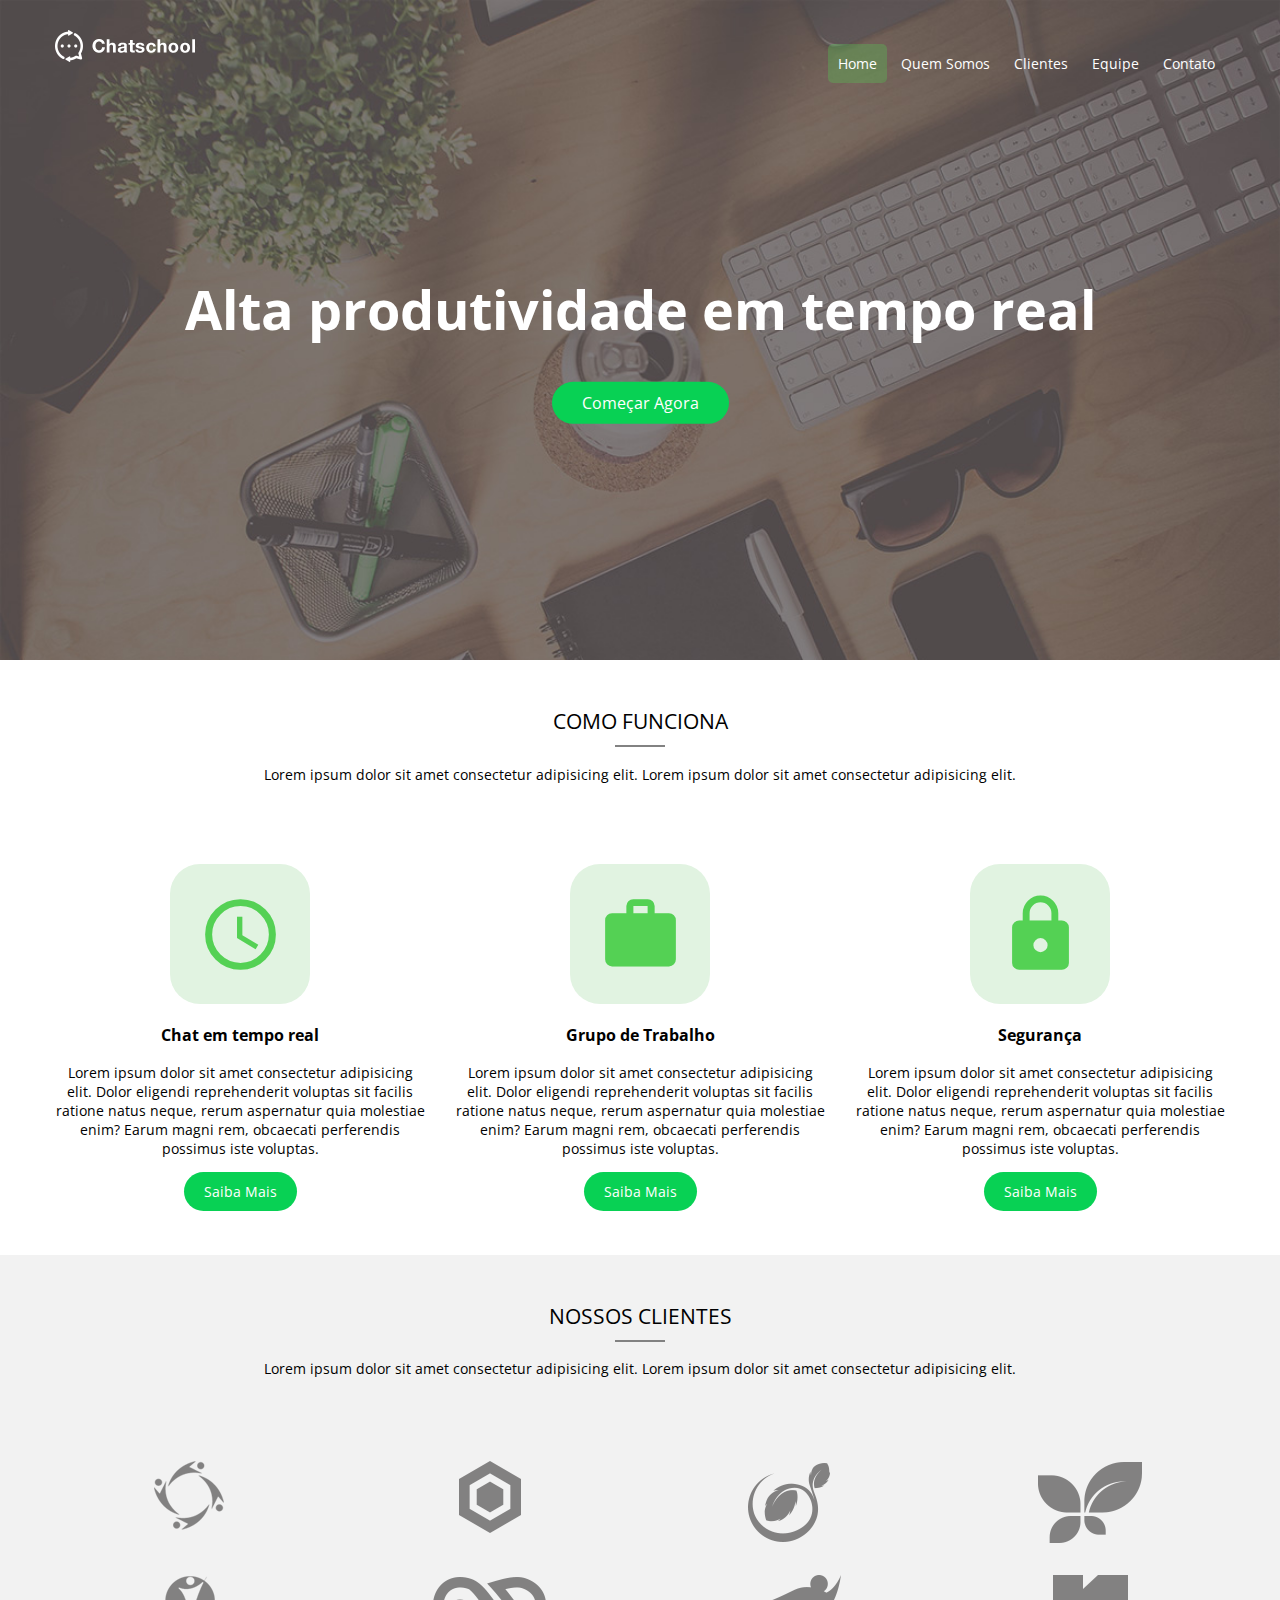
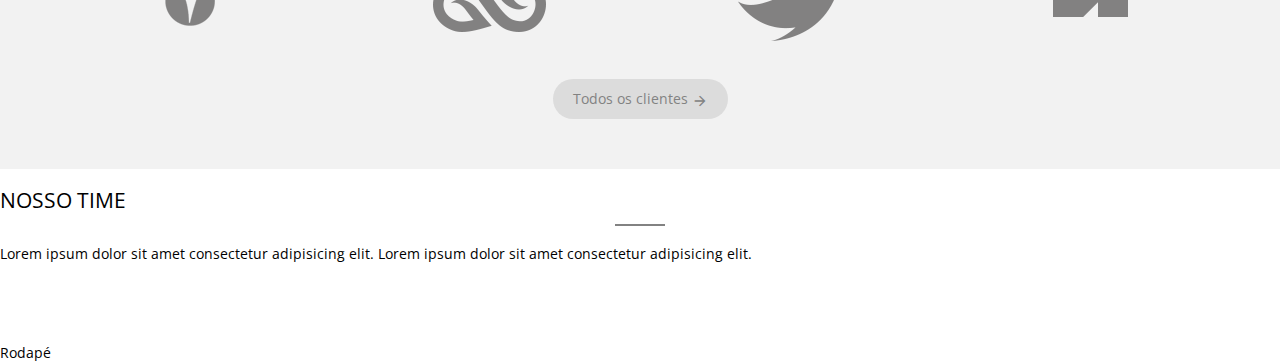
==== index.html @ 46588e20 "feat: markup and style costumers session" ====
<!DOCTYPE html>
<html lang="pt-br">
<head>
	<meta charset="UTF-8">
	<meta http-equiv="X-UA-Compatible" content="IE=edge">
	<meta name="viewport" content="width=device-width, initial-scale=1.0">
	<title>Chatschool</title>
	<link rel="preconnect" href="https://fonts.googleapis.com"> 
	<link rel="preconnect" href="https://fonts.gstatic.com" crossorigin> 
	<link href="https://fonts.googleapis.com/css2?family=Open+Sans:wght@400;600&display=swap" rel="stylesheet">
	<link href="https://fonts.googleapis.com/icon?family=Material+Icons" rel="stylesheet">
	<link href="css/styles.css" rel="stylesheet">

</head>	

<body>
	<header id="header">
		<div class="container">
			<div class="row">
				<div class="col col-desktop-3">
					<a href="index.html"><img src="./images/logo.png" alt="logomarca da chatschool"></div></a>
				<div class="col col-desktop-9">
					<nav>
						<ul>
							<li><a href="index.html" class="active">Home</a></li>
							<li><a href="quem-somos.html">Quem Somos</a></li>
							<li><a href="clientes.html">Clientes</a></li>
							<li><a href="equipe.html">Equipe</a></li>
							<li><a href="contatos.html">Contato</a></li>
						</ul>
					</nav>
				</div>
			</div>
			<div class="row">
				<div class="col col-desktop-12 title">
					<h1>Alta produtividade em tempo real</h1>
					<a href="" class="btn">Começar Agora</a>
				</div>
			</div>
		</div>
	</header>

	<main>

		<section id="how-it-work">
			<h2>Como Funciona</h2>
			<p class="subtitle">Lorem ipsum dolor sit amet consectetur adipisicing elit. Lorem ipsum dolor sit amet consectetur adipisicing elit.</p>
			<div class="container">
				<div class="row">
					<div class="col col-desktop-4">
						<div class="icon-container">
							<!-- Usando a tag<i> com a class que linkamos o ícone. No site, pesquise o nome do ícone que deseja utilizar e coloque a referência entre as tags<i> -->
							<i class="material-icons">schedule</i>
						</div>
						<h3>Chat em tempo real</h3>
						<p>Lorem ipsum dolor sit amet consectetur adipisicing elit. Dolor eligendi reprehenderit voluptas sit facilis ratione natus neque, rerum aspernatur quia molestiae enim? Earum magni rem, obcaecati perferendis possimus iste voluptas.</p>
						<p><a href="" class="btn">Saiba Mais</a></p>
					</div>
					<div class="col col-desktop-4">
						<div class="icon-container">
							<i class="material-icons">work</i>
						</div>
						<h3>Grupo de Trabalho</h3>
						<p>Lorem ipsum dolor sit amet consectetur adipisicing elit. Dolor eligendi reprehenderit voluptas sit facilis ratione natus neque, rerum aspernatur quia molestiae enim? Earum magni rem, obcaecati perferendis possimus iste voluptas.</p>
						<p><a href="" class="btn">Saiba Mais</a></p>
					</div>
					<div class="col col-desktop-4">
						<div class="icon-container">
							<i class="material-icons">https</i>
						</div>
						<h3>Segurança</h3>
						<p>Lorem ipsum dolor sit amet consectetur adipisicing elit. Dolor eligendi reprehenderit voluptas sit facilis ratione natus neque, rerum aspernatur quia molestiae enim? Earum magni rem, obcaecati perferendis possimus iste voluptas.</p>
						<p><a href="" class="btn">Saiba Mais</a></p>
					</div>
				</div>
			</div>
		</section>


		<section id="costumers">
			<h2>Nossos Clientes</h2>
			<p class="subtitle">Lorem ipsum dolor sit amet consectetur adipisicing elit. Lorem ipsum dolor sit amet consectetur adipisicing elit.</p>
			<div class="container">
				<div class="row">
					<div class="col col-desktop-3"><img src="images/clientes/icon1.png"></div>
					<div class="col col-desktop-3"><img src="images/clientes/icon2.png"></div>
					<div class="col col-desktop-3"><img src="images/clientes/icon3.png"></div>
					<div class="col col-desktop-3"><img src="images/clientes/icon4.png"></div>
				</div>
				<div class="row">
					<div class="col col-desktop-3"><img src="images/clientes/icon5.png"></div>
					<div class="col col-desktop-3"><img src="images/clientes/icon6.png"></div>
					<div class="col col-desktop-3"><img src="images/clientes/icon7.png"></div>
					<div class="col col-desktop-3"><img src="images/clientes/icon8.png"></div>
				</div>
				<div class="row">
					<div class="col col-desktop-12">
						<a href="" class="btn">Todos os clientes <i class="material-icons">arrow_forward</i></a>
					</div>
					
				</div>
			</div>
		</section>


		<section id="team">
			<h2>Nosso Time</h2>
			<p class="subtitle">Lorem ipsum dolor sit amet consectetur adipisicing elit. Lorem ipsum dolor sit amet consectetur adipisicing elit.</p>
		</section>
	</main>
	<footer id="footer">Rodapé</footer>
</body>
</html>
---- css/styles.css ----
@import url('reset.css');
@import url('grid.css');
@import url('buttons.css');
@import url('typograph.css');
@import url('icons.css');

body {
	font-family: 'Open Sans', sans-serif;
	color: rgb(130, 130, 130,);
}

#header .btn {
	font-size: 16px;
	padding: 10px 30px;
}
#header .btn:hover {
	background-color: rgb(8, 180, 84);
}

#header nav a {
	display: inline-block;
	text-decoration: none;
	padding: 10px;
	border-radius: 5px;
	transition: ease .5s all;
}

#header nav a:hover, #header nav a.active {
	background-color: rgb(84, 209, 84, 0.3);
}

#header h1 {
	font-size: 54px;
}

#header {
	background: #000 url("../images/background-header.jpg") no-repeat;
	background-size: cover;
	color: #ffffff;
	width: 100%;
	height: 660px;
	position: relative;
	padding-top: 30px;
}

#header a {
	color: #ffffff;
}

#header nav {
	text-align: right;
}

#header nav ul li {
	display: inline-block;
	margin: 0;
	padding: 0;
}

#header .title {
	text-align: center;
	position: absolute;
	left:  0;
	top: 50%;
	transform: translate(0,-50%);
}

#how-it-work, #costumers {
	text-align: center;
	padding: 30px 0px 30px 0px;
}

#costumers {
	background-color: rgb(242, 242, 242);
}

#costumers .btn {
	margin-top: 10px;
	background-color: rgb(220, 220, 220);
	color: rgb(130, 130, 130);
}

#costumers .btn:hover {
	background-color: rgb(8, 180, 84);
	color: #fff;
}

#costumers .btn .material-icons {
	vertical-align: middle;
	font-size: 16px;
}

#costumers .container {
	max-width: 1000;
}

#costumers .container .row {
	padding-bottom: 20px;
}
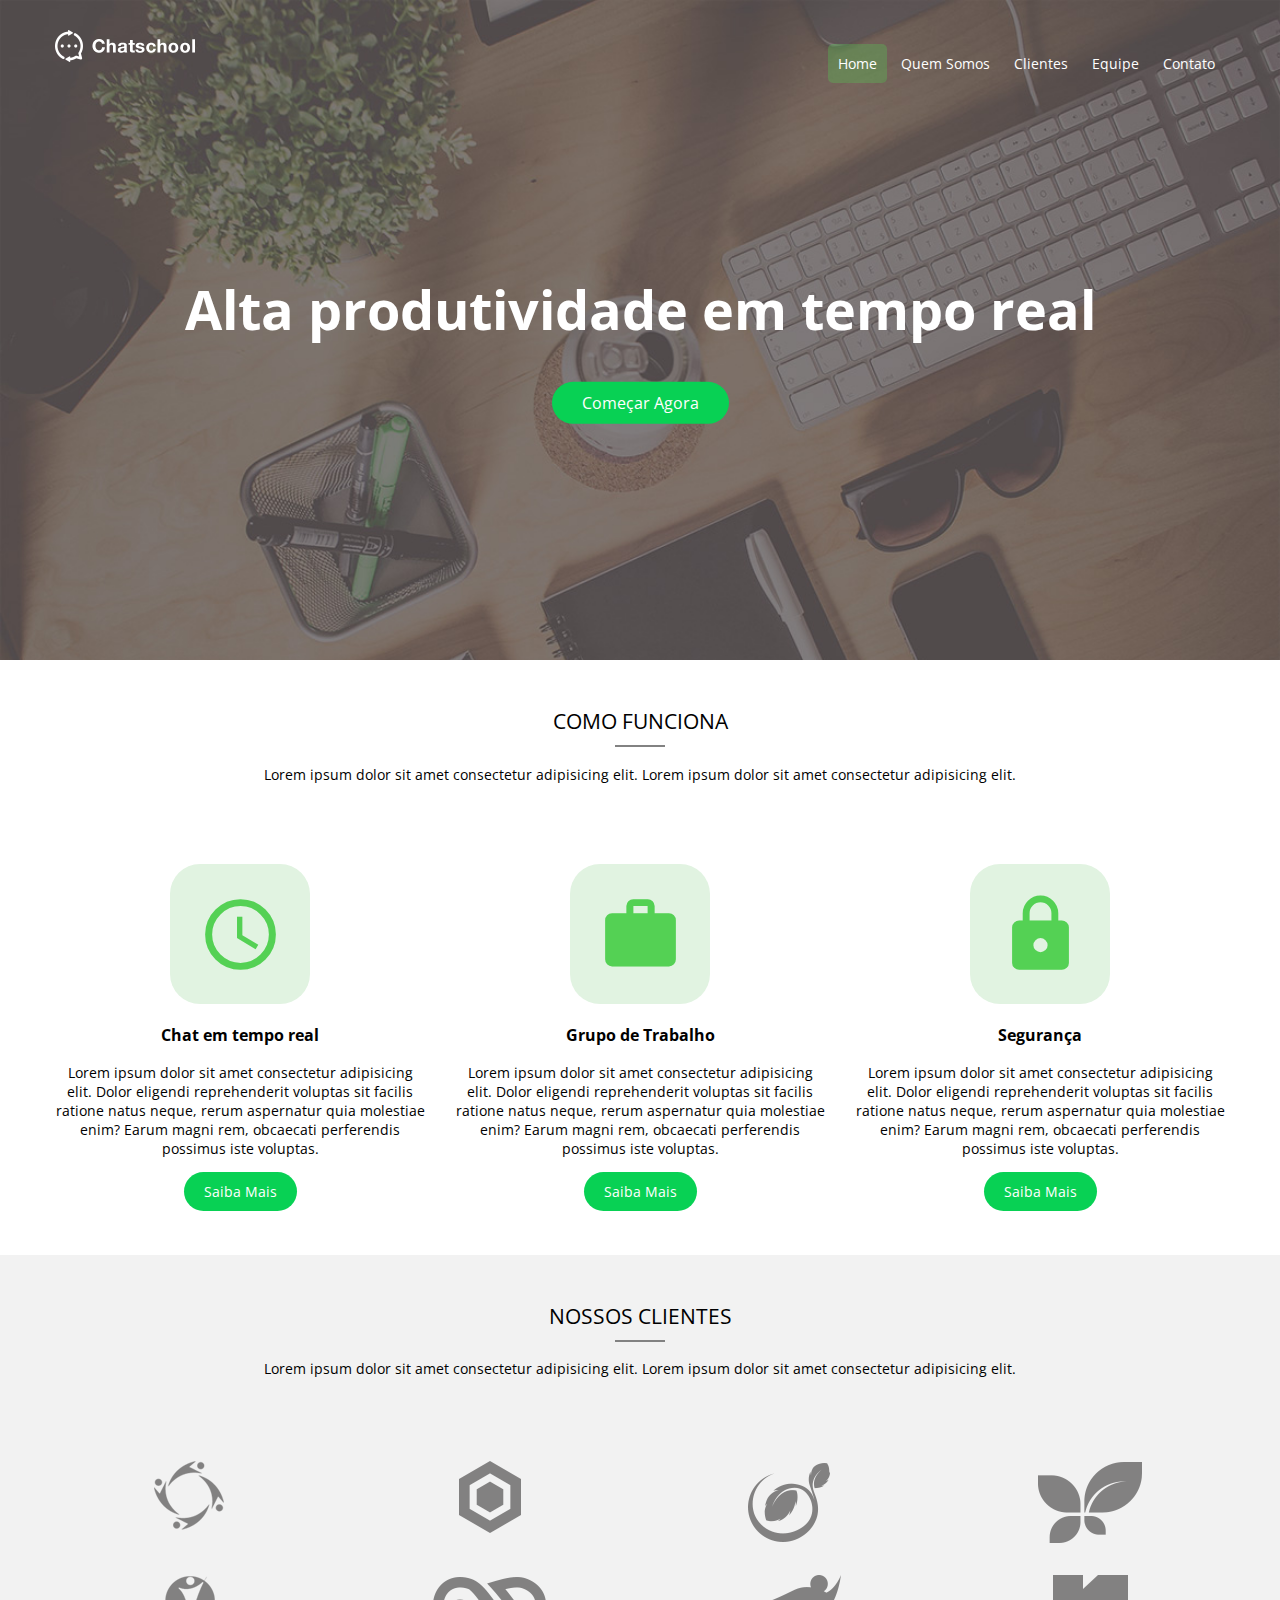
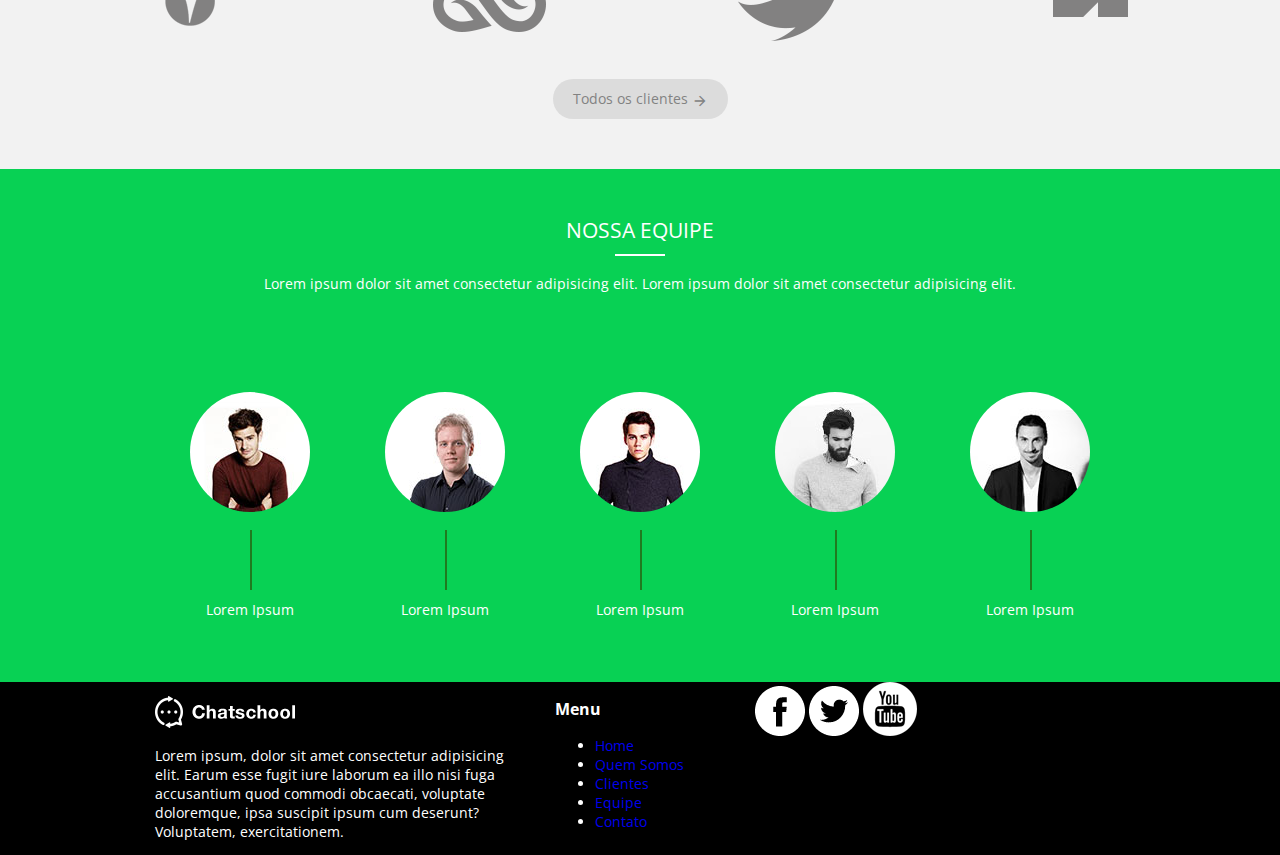
==== commit bd8f3531: "feat: markup tag <footer>" ====
--- a/index.html
+++ b/index.html
@@ -104,10 +104,61 @@
 
 
 		<section id="team">
-			<h2>Nosso Time</h2>
+			<h2>Nossa Equipe</h2>
 			<p class="subtitle">Lorem ipsum dolor sit amet consectetur adipisicing elit. Lorem ipsum dolor sit amet consectetur adipisicing elit.</p>
+			<div class="container">
+				<di class="row">
+					<div class="col col-offset-desktop-1 col-desktop-2">
+						<div class="img-box-round"><img src="images/team/team1.jpg" alt=""></div>
+						<p class="img-box-label">Lorem Ipsum</p>
+					</div>
+					<div class="col col-desktop-2">
+						<div class="img-box-round"><img src="images/team/team2.jpg" alt=""></div>
+						<p class="img-box-label">Lorem Ipsum</p>
+					</div>
+					<div class="col col-desktop-2">
+						<div class="img-box-round"><img src="images/team/team3.jpg" alt=""></div>
+						<p class="img-box-label">Lorem Ipsum</p>
+					</div>
+					<div class="col col-desktop-2">
+						<div class="img-box-round"><img src="images/team/team4.jpg" alt=""></div>
+						<p class="img-box-label">Lorem Ipsum</p>
+					</div>
+					<div class="col col-desktop-2">
+						<div class="img-box-round"><img src="images/team/team5.jpg" alt=""></div>
+						<p class="img-box-label">Lorem Ipsum</p>
+					</div>
+				</di>
+			</div>
 		</section>
 	</main>
-	<footer id="footer">Rodapé</footer>
+
+	<footer id="footer">
+		<div class="container">
+			<div class="row">
+				<div class="col col-offset-desktop-1 col-desktop-4">
+					<p><a href="index.html"><img src="images/logo.png" alt="logo da chatschool"></a></p>
+					<p>Lorem ipsum, dolor sit amet consectetur adipisicing elit. Earum esse fugit iure laborum ea illo nisi fuga accusantium quod commodi obcaecati, voluptate doloremque, ipsa suscipit ipsum cum deserunt? Voluptatem, exercitationem.</p>
+				</div>
+				<div class="col col-desktop-2">
+					<h3>Menu</h3>
+					<nav>
+						<ul>
+							<li><a href="index.html" class="active">Home</a></li>
+							<li><a href="quem-somos.html">Quem Somos</a></li>
+							<li><a href="clientes.html">Clientes</a></li>
+							<li><a href="equipe.html">Equipe</a></li>
+							<li><a href="contatos.html">Contato</a></li>
+						</ul>
+					</nav>
+				</div>
+				<div class="col col-dektop-3">
+					<a href=""><img src="images/social-facebook.png" alt="logo do facebook"></a>
+					<a href=""><img src="images/social-twitter.png" alt="logo do twitter"></a>
+					<a href=""><img src="images/social-youtube.png" alt="logo do youtube"></a>
+				</div>
+			</div>
+		</div>
+	</footer>
 </body>
 </html>--- a/css/styles.css
+++ b/css/styles.css
@@ -65,7 +65,7 @@
 	transform: translate(0,-50%);
 }
 
-#how-it-work, #costumers {
+#how-it-work, #costumers, #team {
 	text-align: center;
 	padding: 30px 0px 30px 0px;
 }
@@ -98,3 +98,21 @@
 	padding-bottom: 20px;
 }
 
+#team {
+	background-color: rgb(8, 209, 84);
+	color: #fff;
+}
+
+#team h2:after {
+	background-color: #fff;
+}
+
+#team .img-box-round {
+	width: 120px;
+	height: 120px;
+}
+
+footer {
+	background-color: #000;
+	color:white;
+}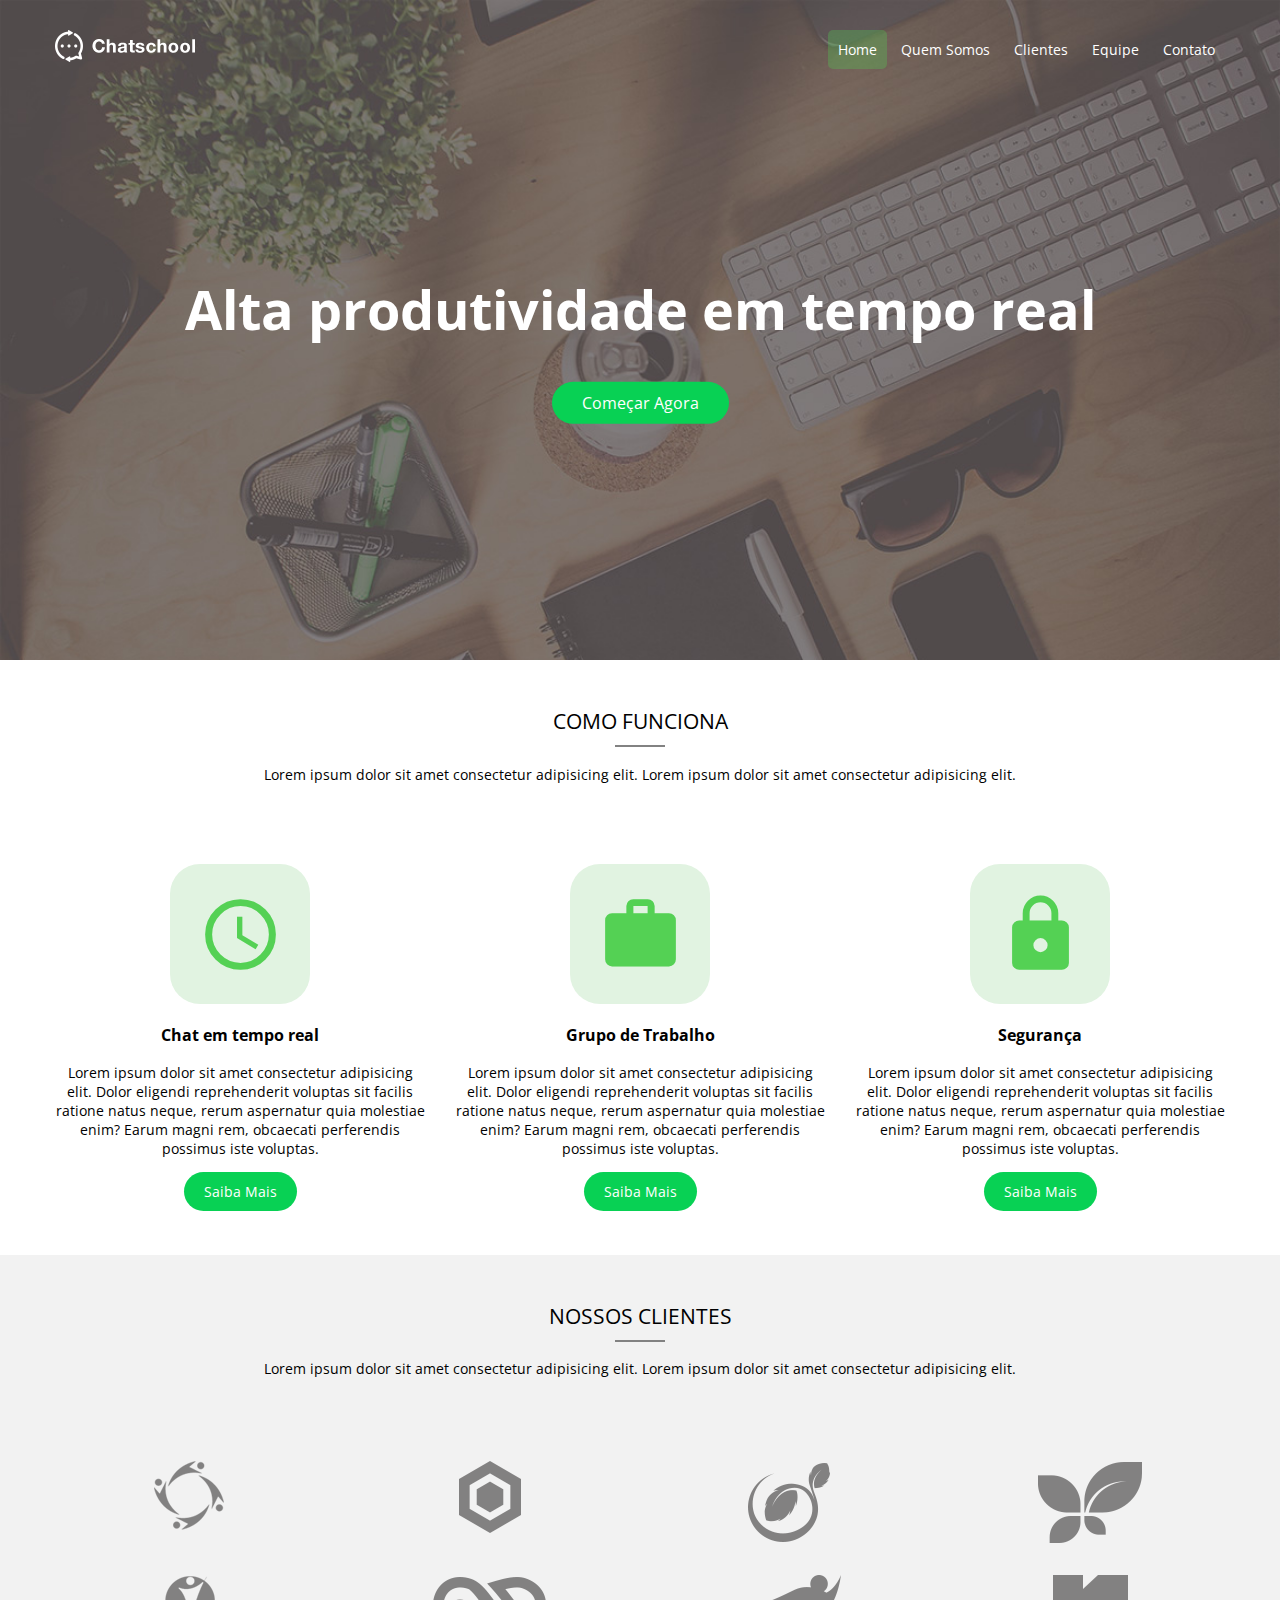
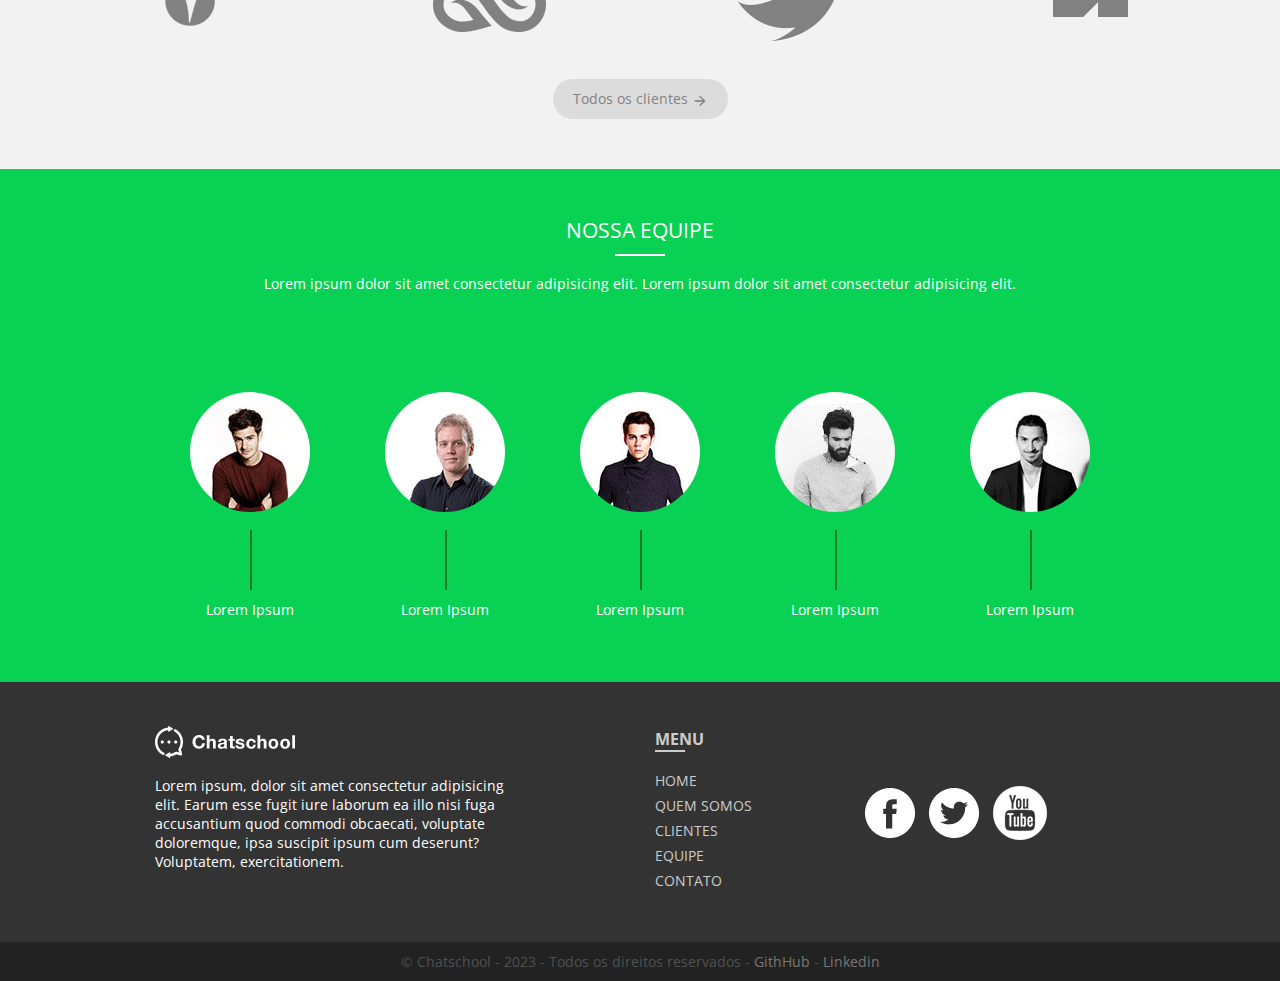
==== commit 4fa2281e: "feat(footer): styles css and create new <div> for copyright" ====
--- a/index.html
+++ b/index.html
@@ -140,7 +140,7 @@
 					<p><a href="index.html"><img src="images/logo.png" alt="logo da chatschool"></a></p>
 					<p>Lorem ipsum, dolor sit amet consectetur adipisicing elit. Earum esse fugit iure laborum ea illo nisi fuga accusantium quod commodi obcaecati, voluptate doloremque, ipsa suscipit ipsum cum deserunt? Voluptatem, exercitationem.</p>
 				</div>
-				<div class="col col-desktop-2">
+				<div class="col col-offset-desktop-1 col-desktop-2">
 					<h3>Menu</h3>
 					<nav>
 						<ul>
@@ -152,7 +152,7 @@
 						</ul>
 					</nav>
 				</div>
-				<div class="col col-dektop-3">
+				<div class="col col-dektop-3 social-media">
 					<a href=""><img src="images/social-facebook.png" alt="logo do facebook"></a>
 					<a href=""><img src="images/social-twitter.png" alt="logo do twitter"></a>
 					<a href=""><img src="images/social-youtube.png" alt="logo do youtube"></a>
@@ -160,5 +160,8 @@
 			</div>
 		</div>
 	</footer>
+	<div id="copyright">
+		&copy; Chatschool - 2023  - Todos os direitos reservados - <a href="https://github.com/otthonleao">GithHub</a> - <a href="https://www.linkedin.com/in/otthonleao/">Linkedin</a>
+	</div>
 </body>
 </html>--- a/css/styles.css
+++ b/css/styles.css
@@ -3,6 +3,7 @@
 @import url('buttons.css');
 @import url('typograph.css');
 @import url('icons.css');
+@import url('menu.css');
 
 body {
 	font-family: 'Open Sans', sans-serif;
@@ -51,10 +52,8 @@
 	text-align: right;
 }
 
-#header nav ul li {
+#header nav ul, #header nav ul li {
 	display: inline-block;
-	margin: 0;
-	padding: 0;
 }
 
 #header .title {
@@ -65,7 +64,7 @@
 	transform: translate(0,-50%);
 }
 
-#how-it-work, #costumers, #team {
+#how-it-work, #costumers, #team, #footer{
 	text-align: center;
 	padding: 30px 0px 30px 0px;
 }
@@ -112,7 +111,69 @@
 	height: 120px;
 }
 
-footer {
-	background-color: #000;
+#footer {
+	background-color: rgb(51, 51, 51);
 	color:white;
+	text-align: left;
+}
+
+#footer #footer a {
+	color: rgb(204, 204, 204);
+}
+
+#footer h3:after {
+	content: '';
+	display: block;
+	border-bottom: 2px solid rgb(204, 204, 204);
+	width: 30px;
+}
+
+#footer h3, #footer nav li a {
+	text-transform: uppercase;
+	color: rgb(204, 204, 204);
+}
+
+#footer nav li {
+	padding: 3px 0;
+}
+
+#footer nav li a:hover {
+	color: rgb(255, 255, 255);
+}
+
+#footer .social-media {
+	height: 200px;
+	line-height: 200px;
+	text-align: right;
+}
+
+#footer .social-media a {
+	display: inline-block;
+	padding: 0 0 0 10px;
+	opacity: 1;
+}
+
+#footer .social-media a:hover {
+	opacity: .5;
+	transition: ease .3s all;
+}
+
+#footer .social-media img {
+	vertical-align: middle;
+}
+
+#copyright {
+	text-align: center;
+	background-color: rgb(34, 34, 34);
+	padding: 10px;
+	color: rgb(80, 80, 80);
+}
+
+#copyright a {
+	color: rgb(120, 120, 120);
+}
+
+#copyright a:hover {
+	color: rgb(8, 209, 84);
+	transition: ease .5s all;
 }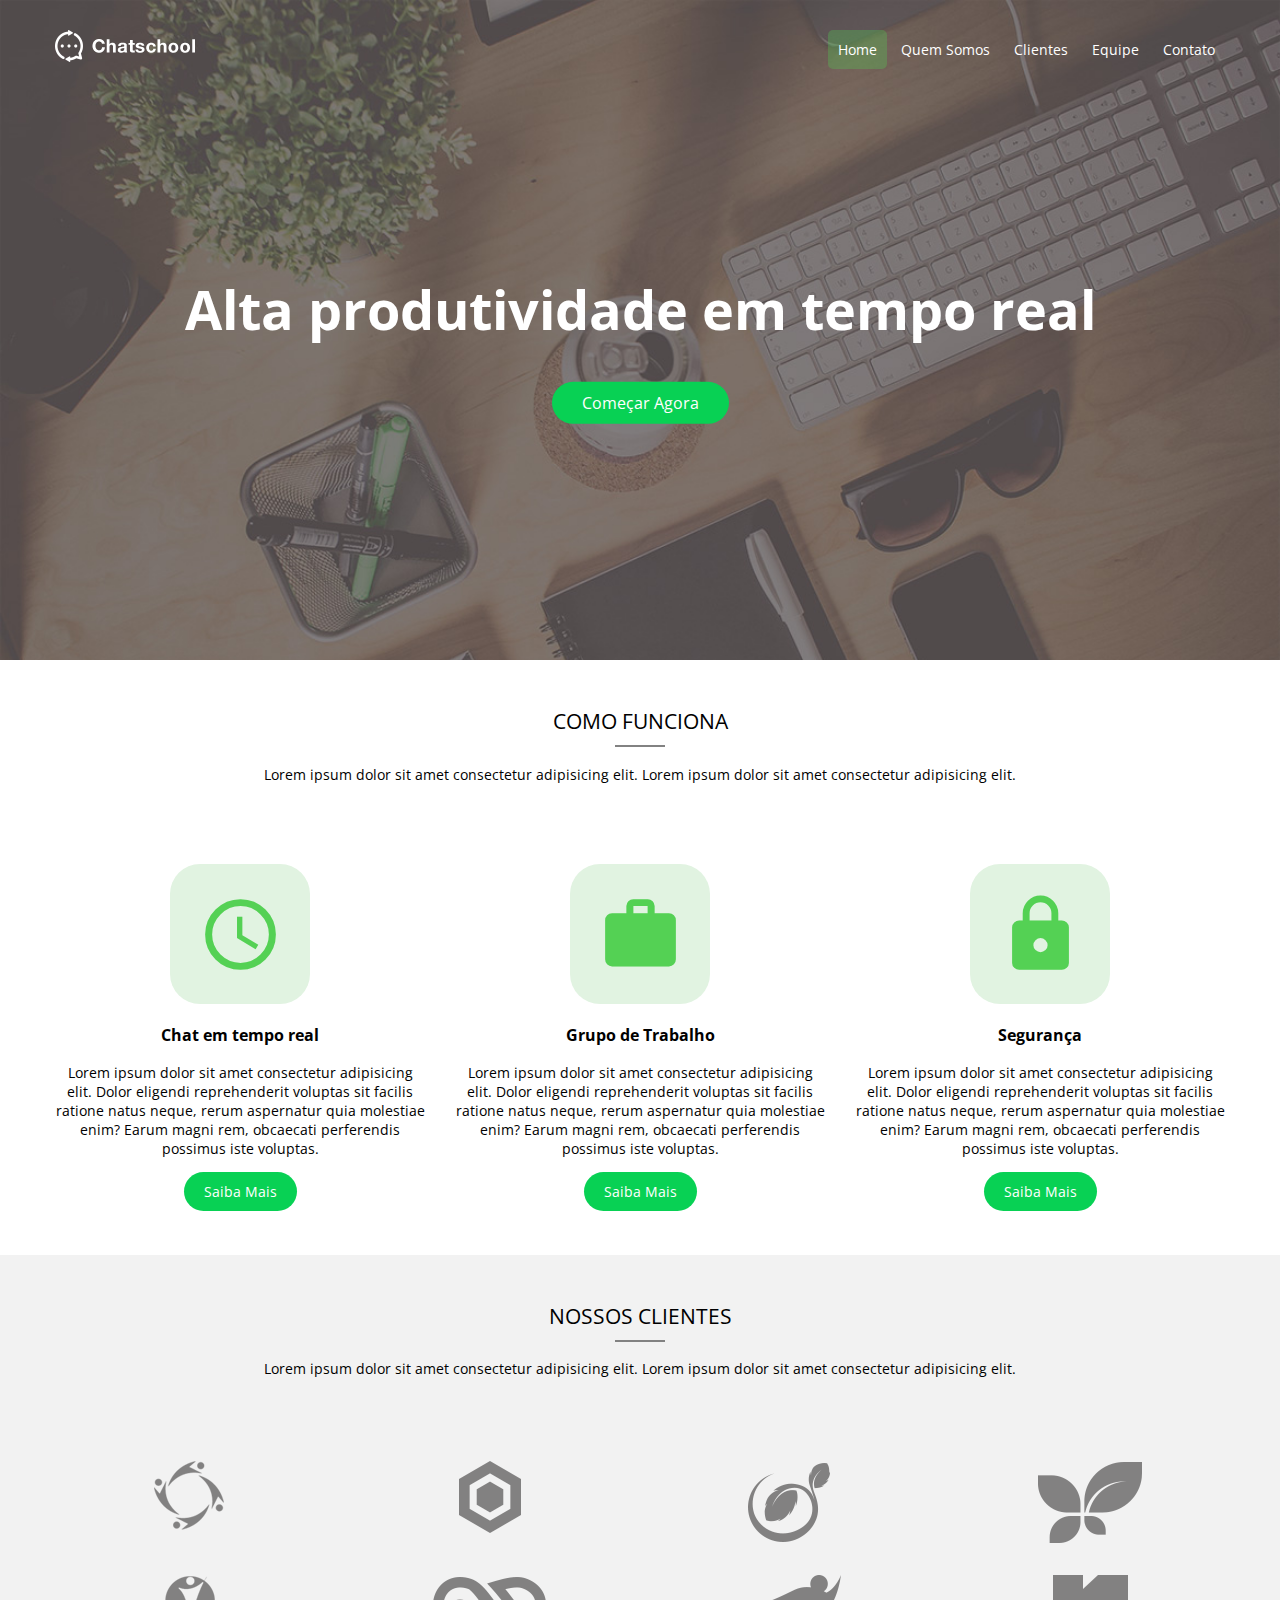
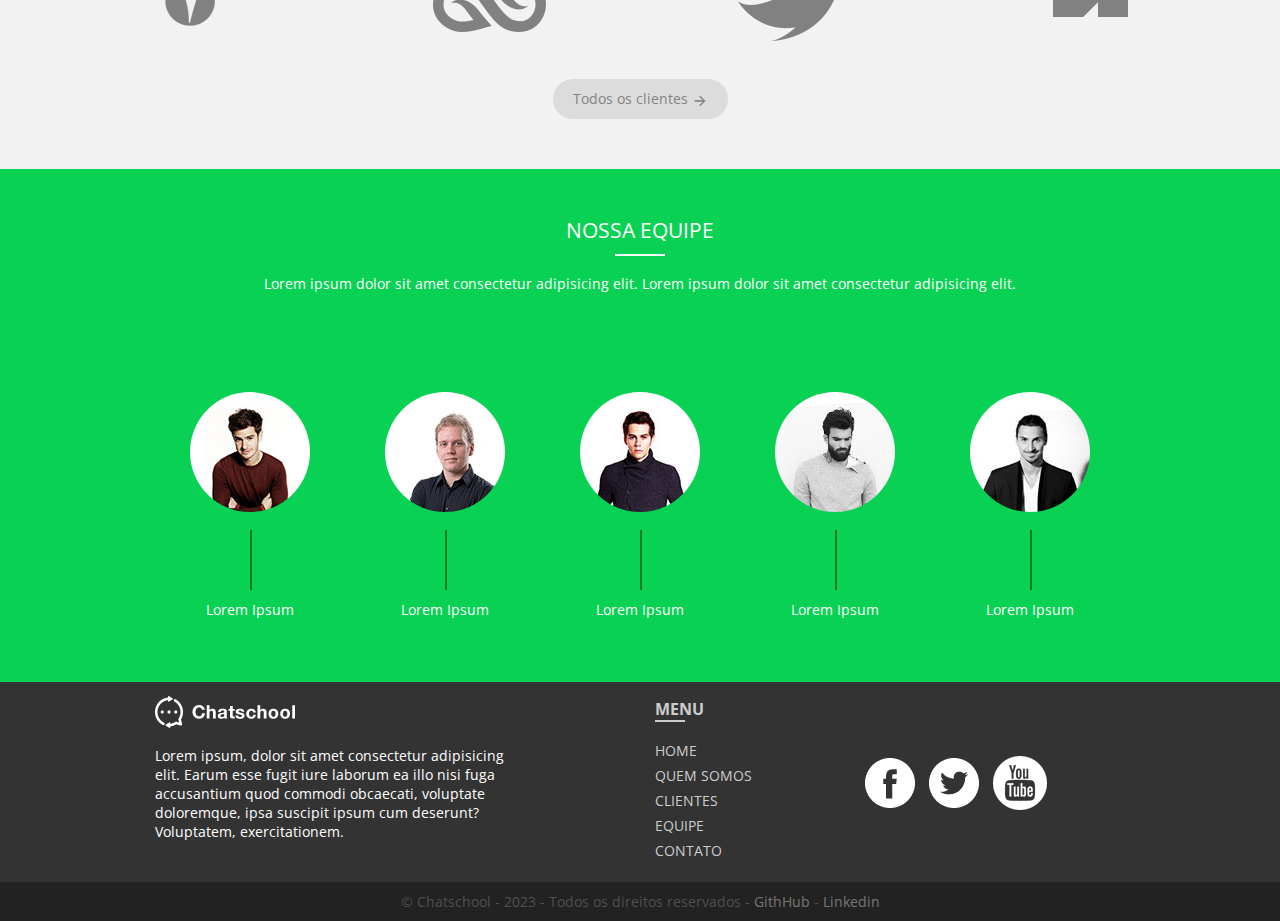
==== commit 1762c8c0: "refactor(css/index): create 'home.css' and others pages '.html'" ====
--- a/index.html
+++ b/index.html
@@ -9,12 +9,12 @@
 	<link rel="preconnect" href="https://fonts.gstatic.com" crossorigin> 
 	<link href="https://fonts.googleapis.com/css2?family=Open+Sans:wght@400;600&display=swap" rel="stylesheet">
 	<link href="https://fonts.googleapis.com/icon?family=Material+Icons" rel="stylesheet">
-	<link href="css/styles.css" rel="stylesheet">
+	<link href="css/pages/home.css" rel="stylesheet">
 
 </head>	
 
 <body>
-	<header id="header">
+	<header id="header" class="page-home">
 		<div class="container">
 			<div class="row">
 				<div class="col col-desktop-3">
@@ -34,7 +34,7 @@
 			<div class="row">
 				<div class="col col-desktop-12 title">
 					<h1>Alta produtividade em tempo real</h1>
-					<a href="" class="btn">Começar Agora</a>
+					<a href="produto.html" class="btn">Começar Agora</a>
 				</div>
 			</div>
 		</div>
@@ -42,7 +42,7 @@
 
 	<main>
 
-		<section id="how-it-work">
+		<section id="how-it-work" class="section section-center">
 			<h2>Como Funciona</h2>
 			<p class="subtitle">Lorem ipsum dolor sit amet consectetur adipisicing elit. Lorem ipsum dolor sit amet consectetur adipisicing elit.</p>
 			<div class="container">
@@ -77,7 +77,7 @@
 		</section>
 
 
-		<section id="costumers">
+		<section id="costumers" class="section section-center">
 			<h2>Nossos Clientes</h2>
 			<p class="subtitle">Lorem ipsum dolor sit amet consectetur adipisicing elit. Lorem ipsum dolor sit amet consectetur adipisicing elit.</p>
 			<div class="container">
@@ -103,7 +103,7 @@
 		</section>
 
 
-		<section id="team">
+		<section id="team" class="section section-center">
 			<h2>Nossa Equipe</h2>
 			<p class="subtitle">Lorem ipsum dolor sit amet consectetur adipisicing elit. Lorem ipsum dolor sit amet consectetur adipisicing elit.</p>
 			<div class="container">
@@ -144,7 +144,7 @@
 					<h3>Menu</h3>
 					<nav>
 						<ul>
-							<li><a href="index.html" class="active">Home</a></li>
+							<li><a href="index.html">Home</a></li>
 							<li><a href="quem-somos.html">Quem Somos</a></li>
 							<li><a href="clientes.html">Clientes</a></li>
 							<li><a href="equipe.html">Equipe</a></li>
--- a/css/pages/home.css
+++ b/css/pages/home.css
@@ -0,0 +1,47 @@
+@import url('../styles.css');
+
+#header.page-home {
+	background-image: url("../../images/background-header.jpg") ;
+}
+
+#costumers {
+	background-color: rgb(242, 242, 242);
+}
+
+#costumers .btn {
+	margin-top: 10px;
+	background-color: rgb(220, 220, 220);
+	color: rgb(130, 130, 130);
+}
+
+#costumers .btn:hover {
+	background-color: rgb(8, 180, 84);
+	color: #fff;
+}
+
+#costumers .btn .material-icons {
+	vertical-align: middle;
+	font-size: 16px;
+}
+
+#costumers .container {
+	max-width: 1000;
+}
+
+#costumers .container .row {
+	padding-bottom: 20px;
+}
+
+#team {
+	background-color: rgb(8, 209, 84);
+	color: #fff;
+}
+
+#team h2:after {
+	background-color: #fff;
+}
+
+#team .img-box-round {
+	width: 120px;
+	height: 120px;
+}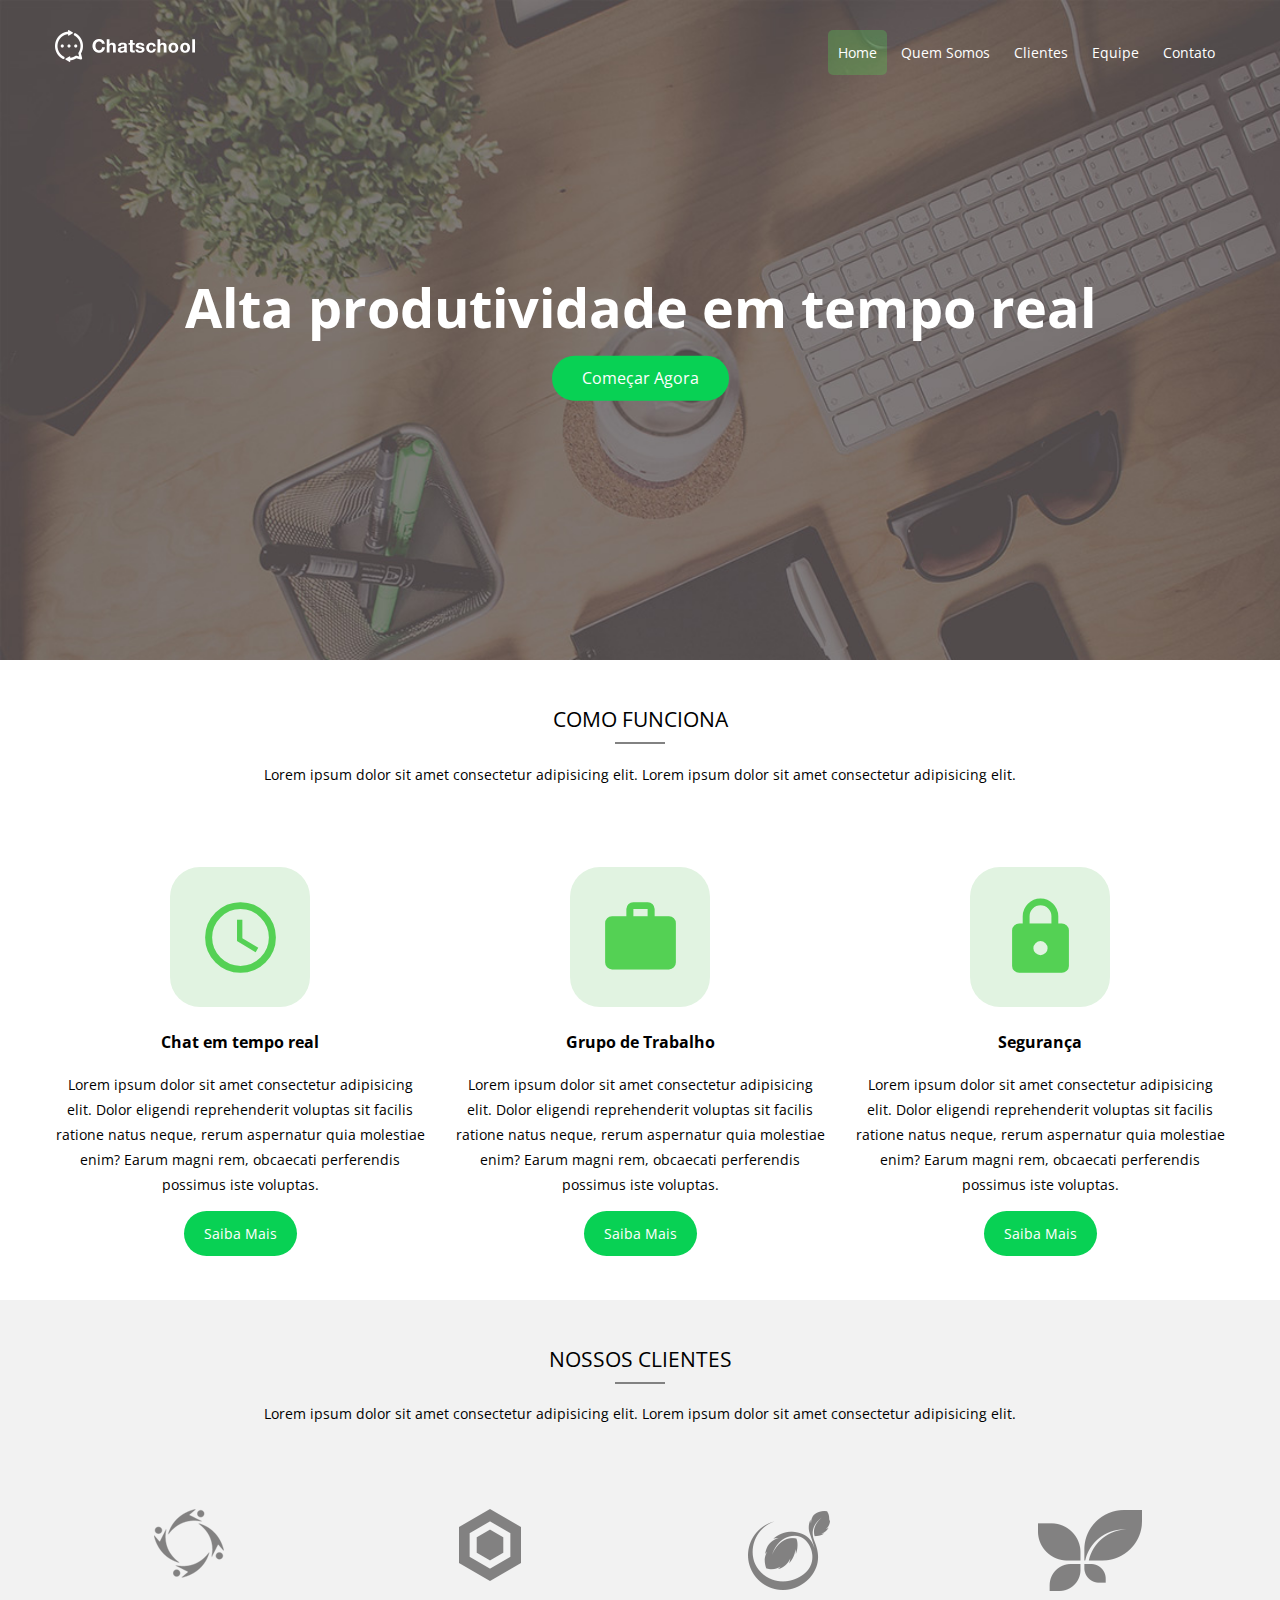
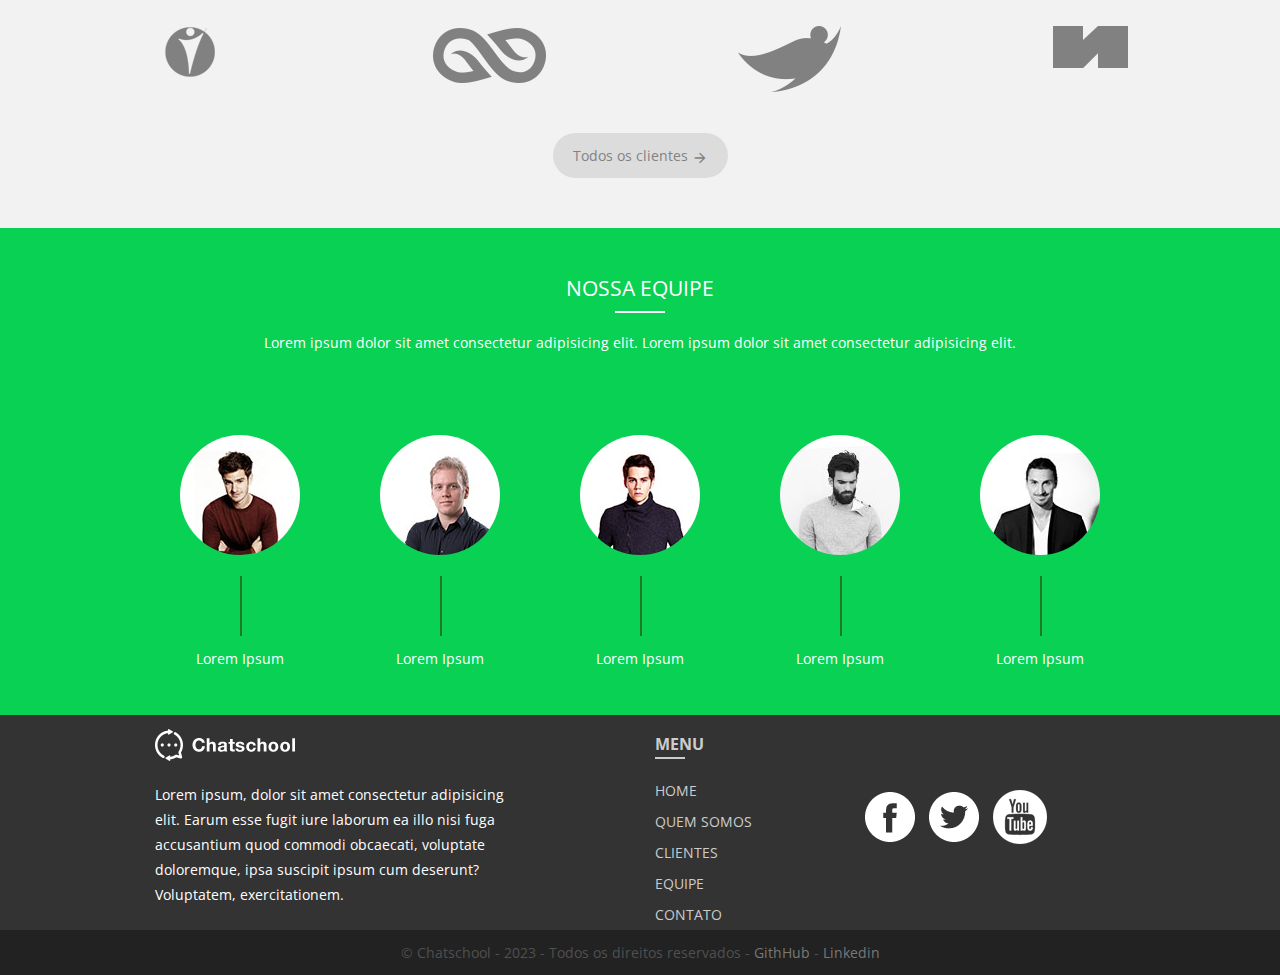
==== commit 9d105271: "refactor: index.html - quem-somos.html - style.css" ====
--- a/index.html
+++ b/index.html
@@ -107,7 +107,7 @@
 			<h2>Nossa Equipe</h2>
 			<p class="subtitle">Lorem ipsum dolor sit amet consectetur adipisicing elit. Lorem ipsum dolor sit amet consectetur adipisicing elit.</p>
 			<div class="container">
-				<di class="row">
+				<div class="row">
 					<div class="col col-offset-desktop-1 col-desktop-2">
 						<div class="img-box-round"><img src="images/team/team1.jpg" alt=""></div>
 						<p class="img-box-label">Lorem Ipsum</p>
@@ -128,7 +128,7 @@
 						<div class="img-box-round"><img src="images/team/team5.jpg" alt=""></div>
 						<p class="img-box-label">Lorem Ipsum</p>
 					</div>
-				</di>
+				</div>
 			</div>
 		</section>
 	</main>
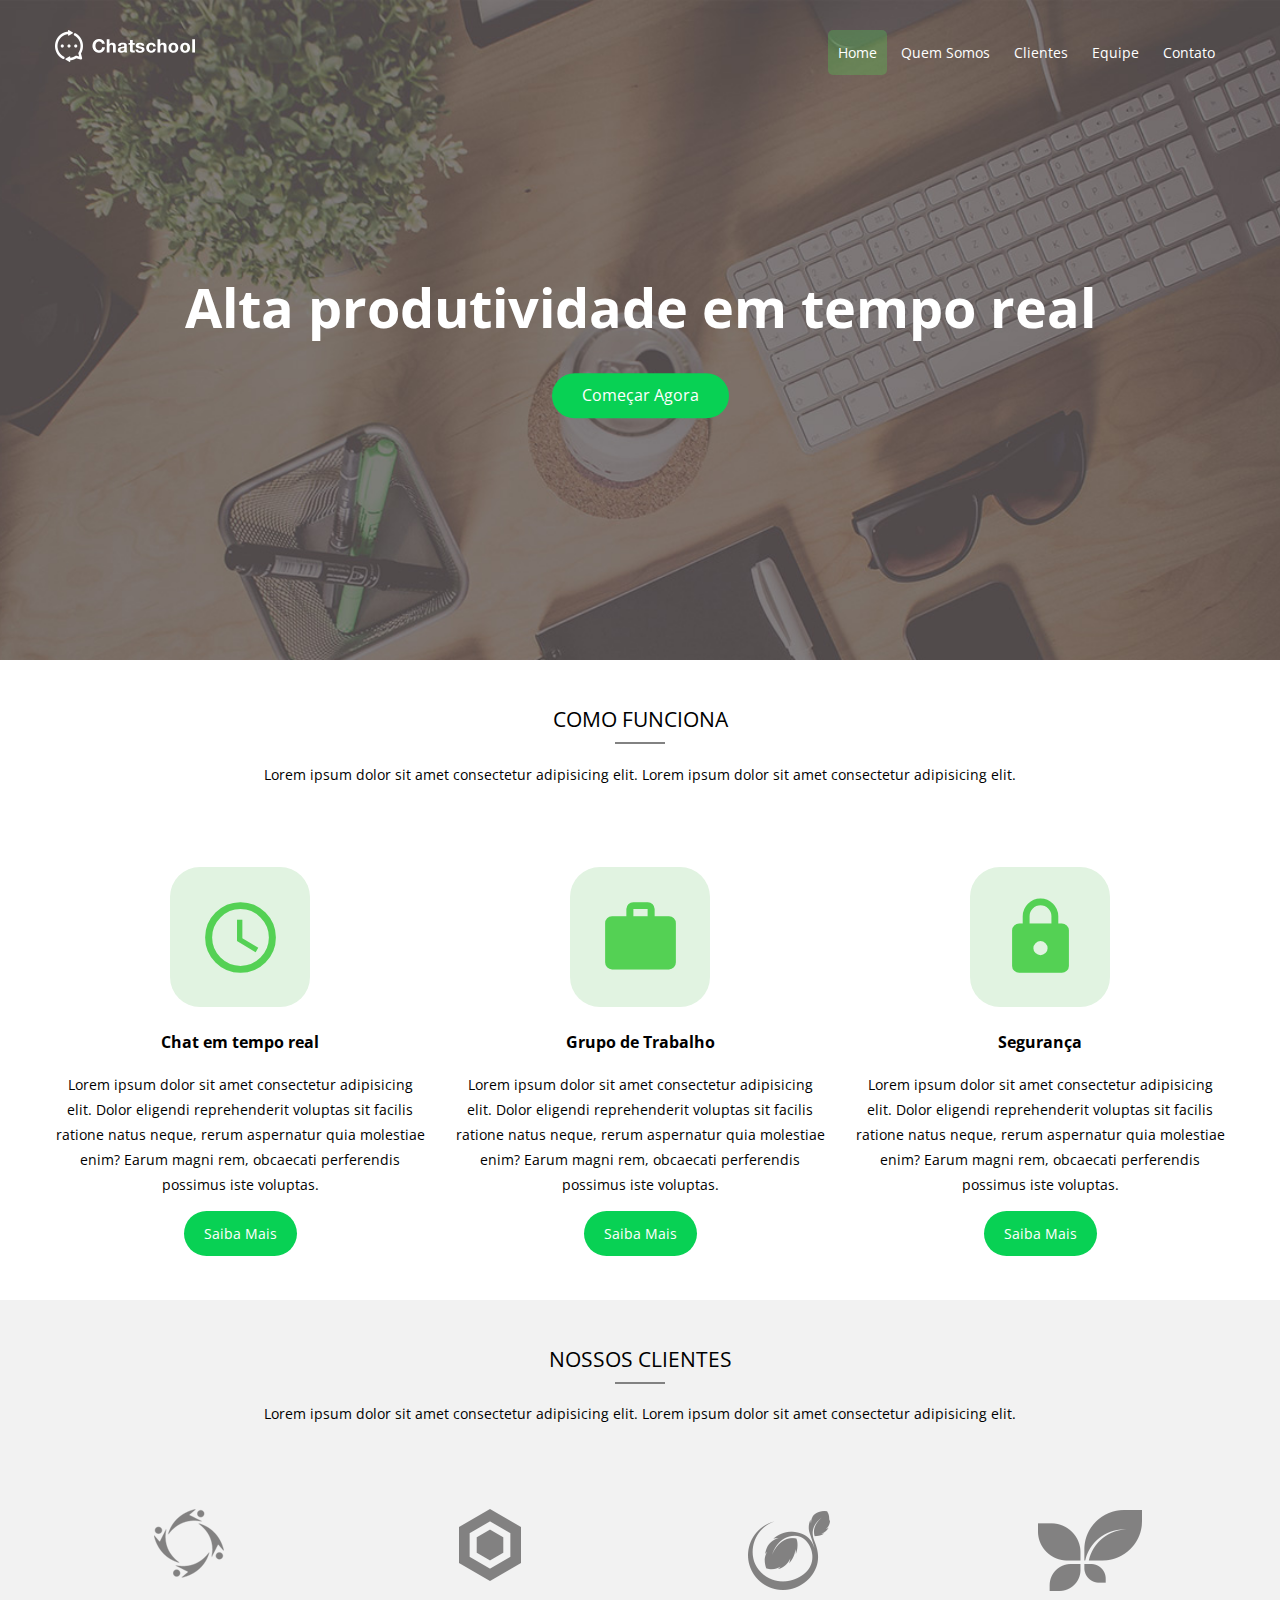
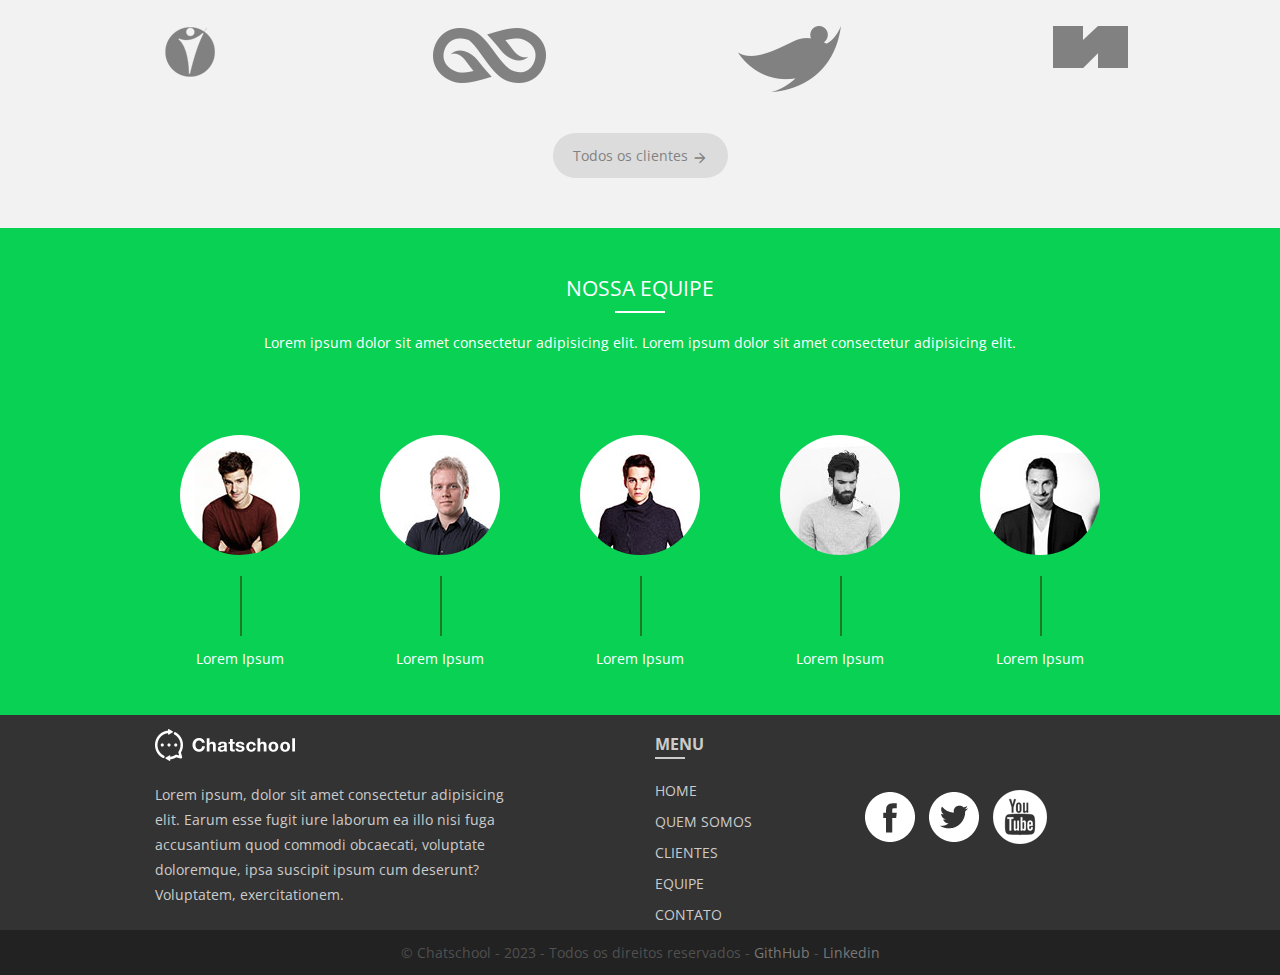
==== commit 7daca3b1: "perf: adaptation for mobile and small screen" ====
--- a/index.html
+++ b/index.html
@@ -2,7 +2,9 @@
 <html lang="pt-br">
 <head>
 	<meta charset="UTF-8">
+	<!--Compatibilidade com navegadores da Microsoft-->
 	<meta http-equiv="X-UA-Compatible" content="IE=edge">
+	<!--Adaptação para mobile-->
 	<meta name="viewport" content="width=device-width, initial-scale=1.0">
 	<title>Chatschool</title>
 	<link rel="preconnect" href="https://fonts.googleapis.com"> 
@@ -17,16 +19,16 @@
 	<header id="header" class="page-home">
 		<div class="container">
 			<div class="row">
-				<div class="col col-desktop-3">
+				<div class="col col-desktop-3 col-6">
 					<a href="index.html"><img src="./images/logo.png" alt="logomarca da chatschool"></div></a>
-				<div class="col col-desktop-9">
+				<div class="col col-desktop-9 col-6">
 					<nav>
 						<ul>
 							<li><a href="index.html" class="active">Home</a></li>
 							<li><a href="quem-somos.html">Quem Somos</a></li>
 							<li><a href="clientes.html">Clientes</a></li>
 							<li><a href="equipe.html">Equipe</a></li>
-							<li><a href="contatos.html">Contato</a></li>
+							<li><a href="contato.html">Contato</a></li>
 						</ul>
 					</nav>
 				</div>
@@ -140,7 +142,7 @@
 					<p><a href="index.html"><img src="images/logo.png" alt="logo da chatschool"></a></p>
 					<p>Lorem ipsum, dolor sit amet consectetur adipisicing elit. Earum esse fugit iure laborum ea illo nisi fuga accusantium quod commodi obcaecati, voluptate doloremque, ipsa suscipit ipsum cum deserunt? Voluptatem, exercitationem.</p>
 				</div>
-				<div class="col col-offset-desktop-1 col-desktop-2">
+				<div class="col col-offset-desktop-1 col-desktop-2 col-2">
 					<h3>Menu</h3>
 					<nav>
 						<ul>
@@ -148,7 +150,7 @@
 							<li><a href="quem-somos.html">Quem Somos</a></li>
 							<li><a href="clientes.html">Clientes</a></li>
 							<li><a href="equipe.html">Equipe</a></li>
-							<li><a href="contatos.html">Contato</a></li>
+							<li><a href="contato.html">Contato</a></li>
 						</ul>
 					</nav>
 				</div>
